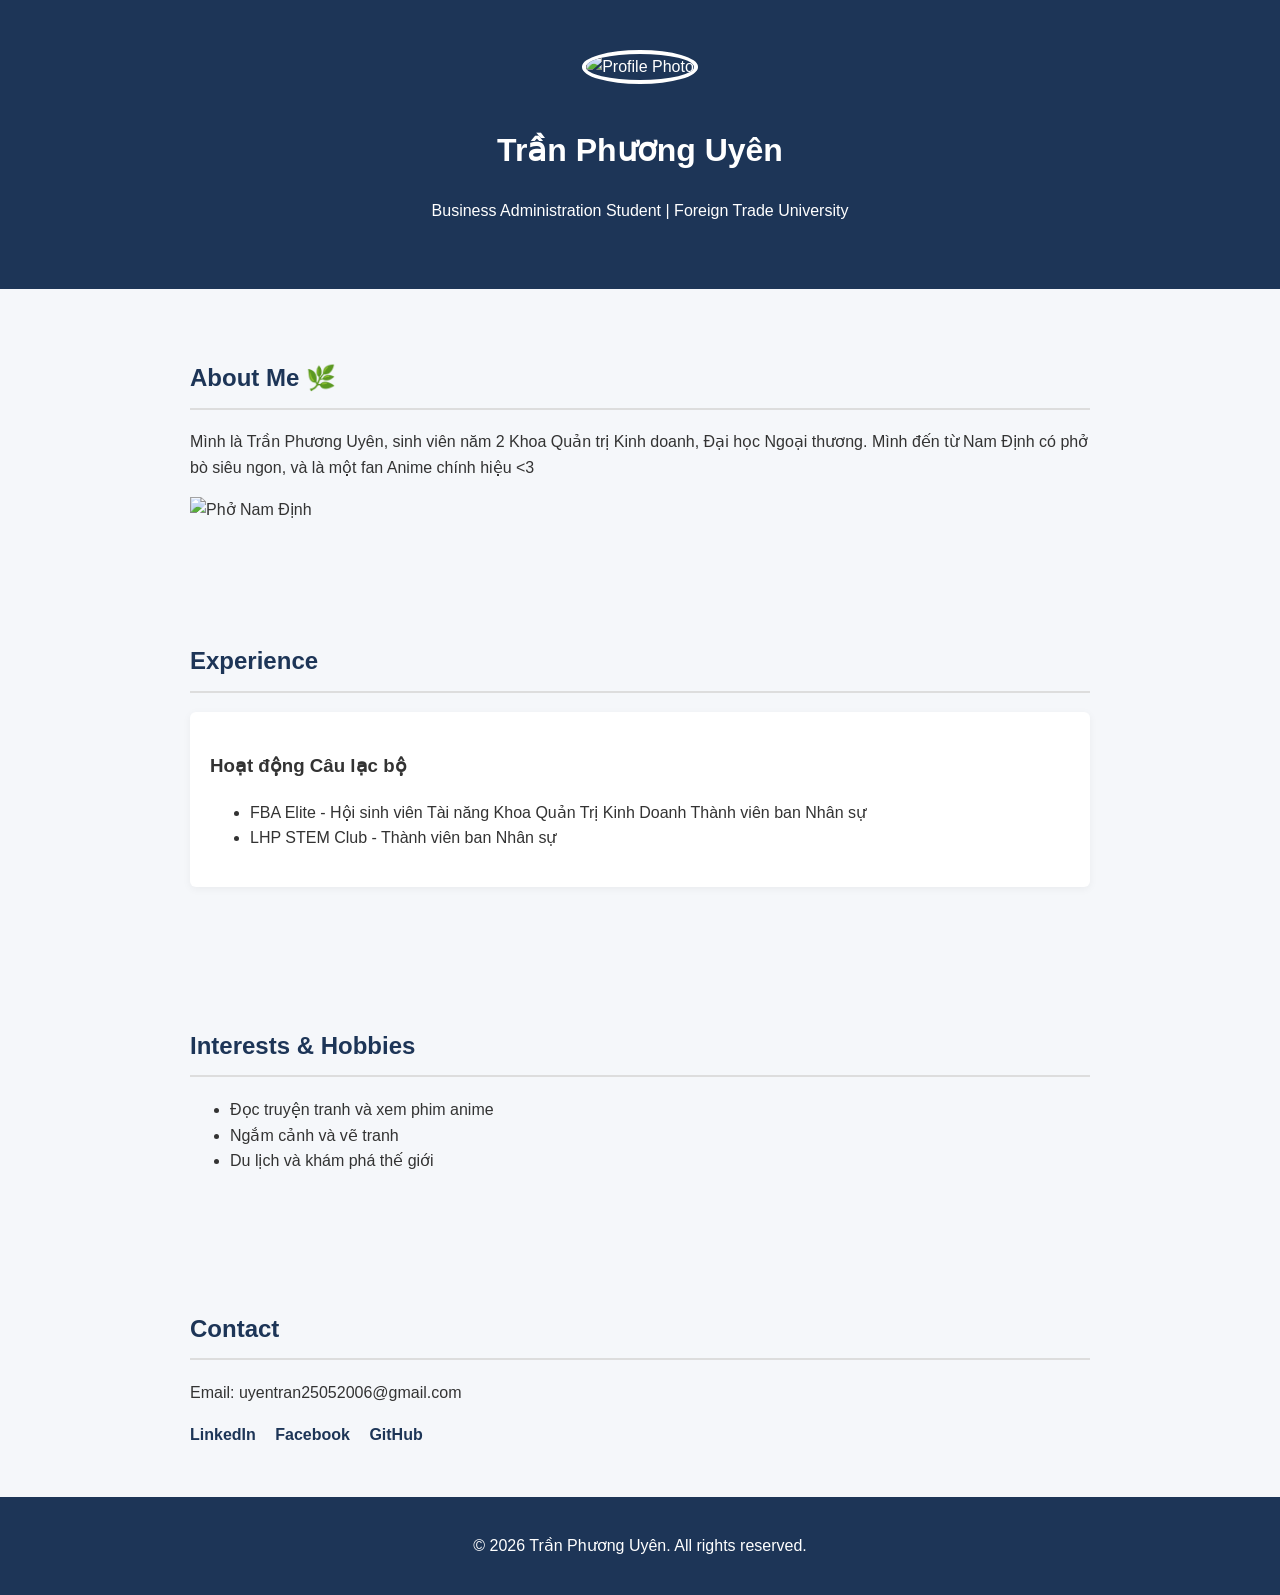
==== index.html @ 5e3e94c4 "Update index.html" ====
<!DOCTYPE html>
<html lang="vi">
<head>
  <meta charset="UTF-8">
  <title> Trần Phương Uyên | Personal Website</title>
  <meta name="viewport" content="width=device-width, initial-scale=1.0">
  <style>
    body {
      margin: 0;
      font-family: Arial, sans-serif;
      background-color: #f5f7fa;
      color: #333;
      line-height: 1.6;
    }

    header {
      background: #1d3557;
      color: white;
      text-align: center;
      padding: 50px 20px;
    }

    header img {
      width: 160px;
      height: 160px;
      border-radius: 50%;
      object-fit: cover;
      margin-bottom: 20px;
      border: 4px solid white;
    }

    section {
      padding: 50px 20px;
      max-width: 900px;
      margin: auto;
    }

    h2 {
      color: #1d3557;
      border-bottom: 2px solid #ddd;
      padding-bottom: 10px;
    }

    .social-links a {
      margin-right: 15px;
      text-decoration: none;
      color: #1d3557;
      font-weight: bold;
    }

    .card {
      background: white;
      padding: 20px;
      margin-bottom: 20px;
      border-radius: 6px;
      box-shadow: 0 2px 8px rgba(0,0,0,0.05);
    }

    footer {
      text-align: center;
      background: #1d3557;
      color: white;
      padding: 20px;
    }
  </style>
</head>

<body>

  <!-- HEADER -->
<header>
  <img src="img/profile.jpg" alt="Profile Photo">
  <h1>Trần Phương Uyên</h1>
  <p>Business Administration Student | Foreign Trade University</p>
</header>

<!-- ABOUT -->
<section id="about">
  <h2>About Me 🌿</h2>

  <div class="about-container">

    <div class="about-text">
      <p>
        Mình là Trần Phương Uyên, sinh viên năm 2 Khoa Quản trị Kinh doanh,
        Đại học Ngoại thương. Mình đến từ Nam Định có phở bò siêu ngon,
        và là một fan Anime chính hiệu <3
      </p>
    </div>

<div class="about-image">
  <img src="img/phonamdinh.jpg" alt="Phở Nam Định">
</div>

  </div>
</section>
  <!-- EXPERIENCE -->
  <section>
    <h2>Experience</h2>

    <div class="card">
      <h3>Hoạt động Câu lạc bộ</h3>
      <ul>
        <li>FBA Elite - Hội sinh viên Tài năng Khoa Quản Trị Kinh Doanh Thành viên ban Nhân sự </li>
        <li>LHP STEM Club - Thành viên ban Nhân sự</li>
      </ul>
    </div>

  </section>

  <!-- HOBBIES -->
  <section>
    <h2>Interests & Hobbies</h2>
    <ul>
      <li>Đọc truyện tranh và xem phim anime</li>
      <li>Ngắm cảnh và vẽ tranh</li>
      <li>Du lịch và khám phá thế giới</li>
    </ul>
  </section>

  <!-- CONTACT -->
  <section>
    <h2>Contact</h2>
    <p>Email: uyentran25052006@gmail.com</p>

    <div class="social-links">
      <a href="#" target="https://www.linkedin.com/in/uyentp?utm_source=share&utm_campaign=share_via&utm_content=profile&utm_medium=ios_app">LinkedIn</a>
      <a href="#" target="https://web.facebook.com/phuong.uyen.550855">Facebook</a>
      <a href="#" target="k632415210119-max/uyentran.github.io">GitHub</a>
    </div>
  </section>

  <!-- FOOTER -->
  <footer>
    <p>© 2026 Trần Phương Uyên. All rights reserved.</p>
  </footer>

</body>
</html>
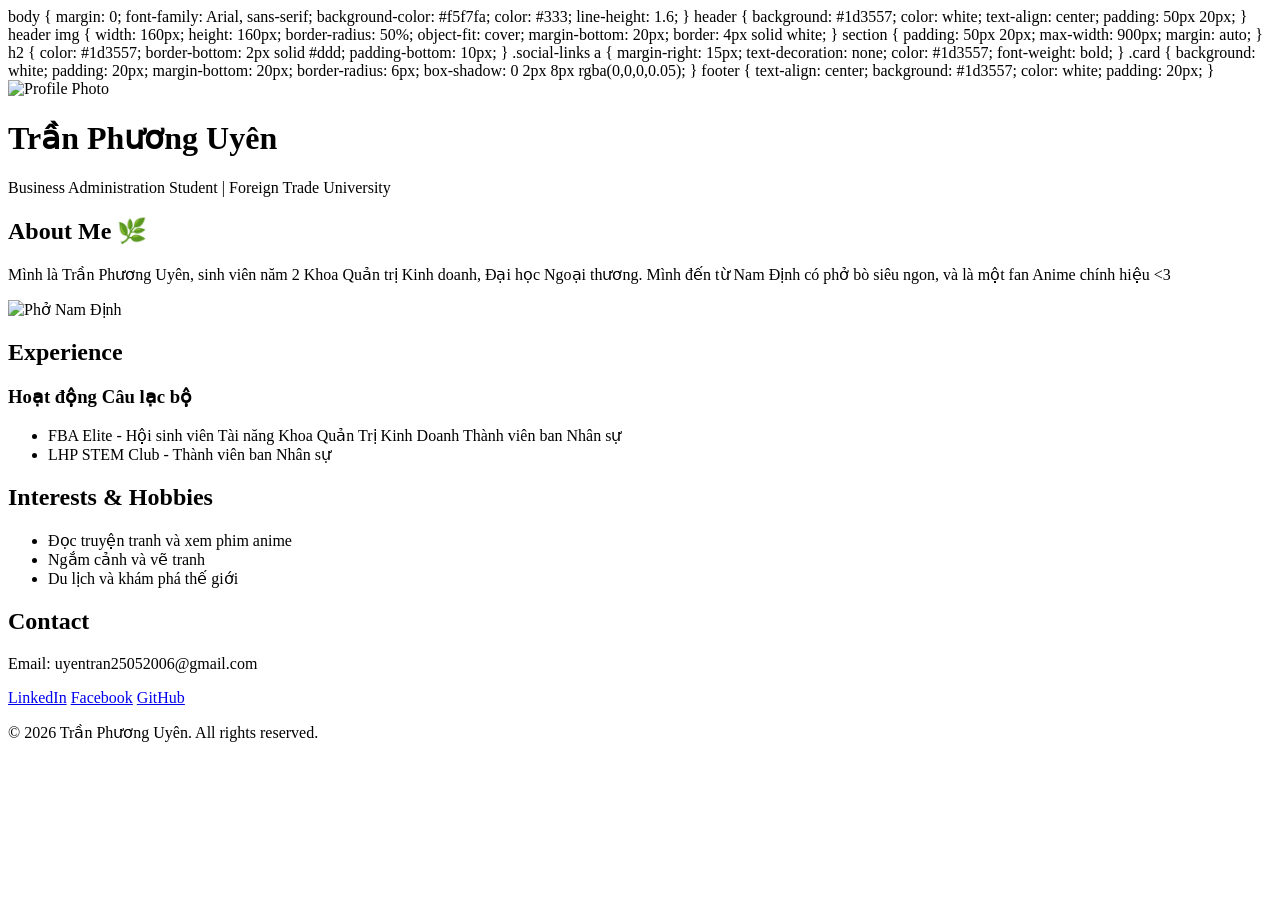
==== commit 2b852e89: "Update index.html" ====
--- a/index.html
+++ b/index.html
@@ -3,8 +3,9 @@
 <head>
   <meta charset="UTF-8">
   <title> Trần Phương Uyên | Personal Website</title>
+    <link rel="stylesheet" href="style.css">
   <meta name="viewport" content="width=device-width, initial-scale=1.0">
-  <style>
+  <style.css>
     body {
       margin: 0;
       font-family: Arial, sans-serif;
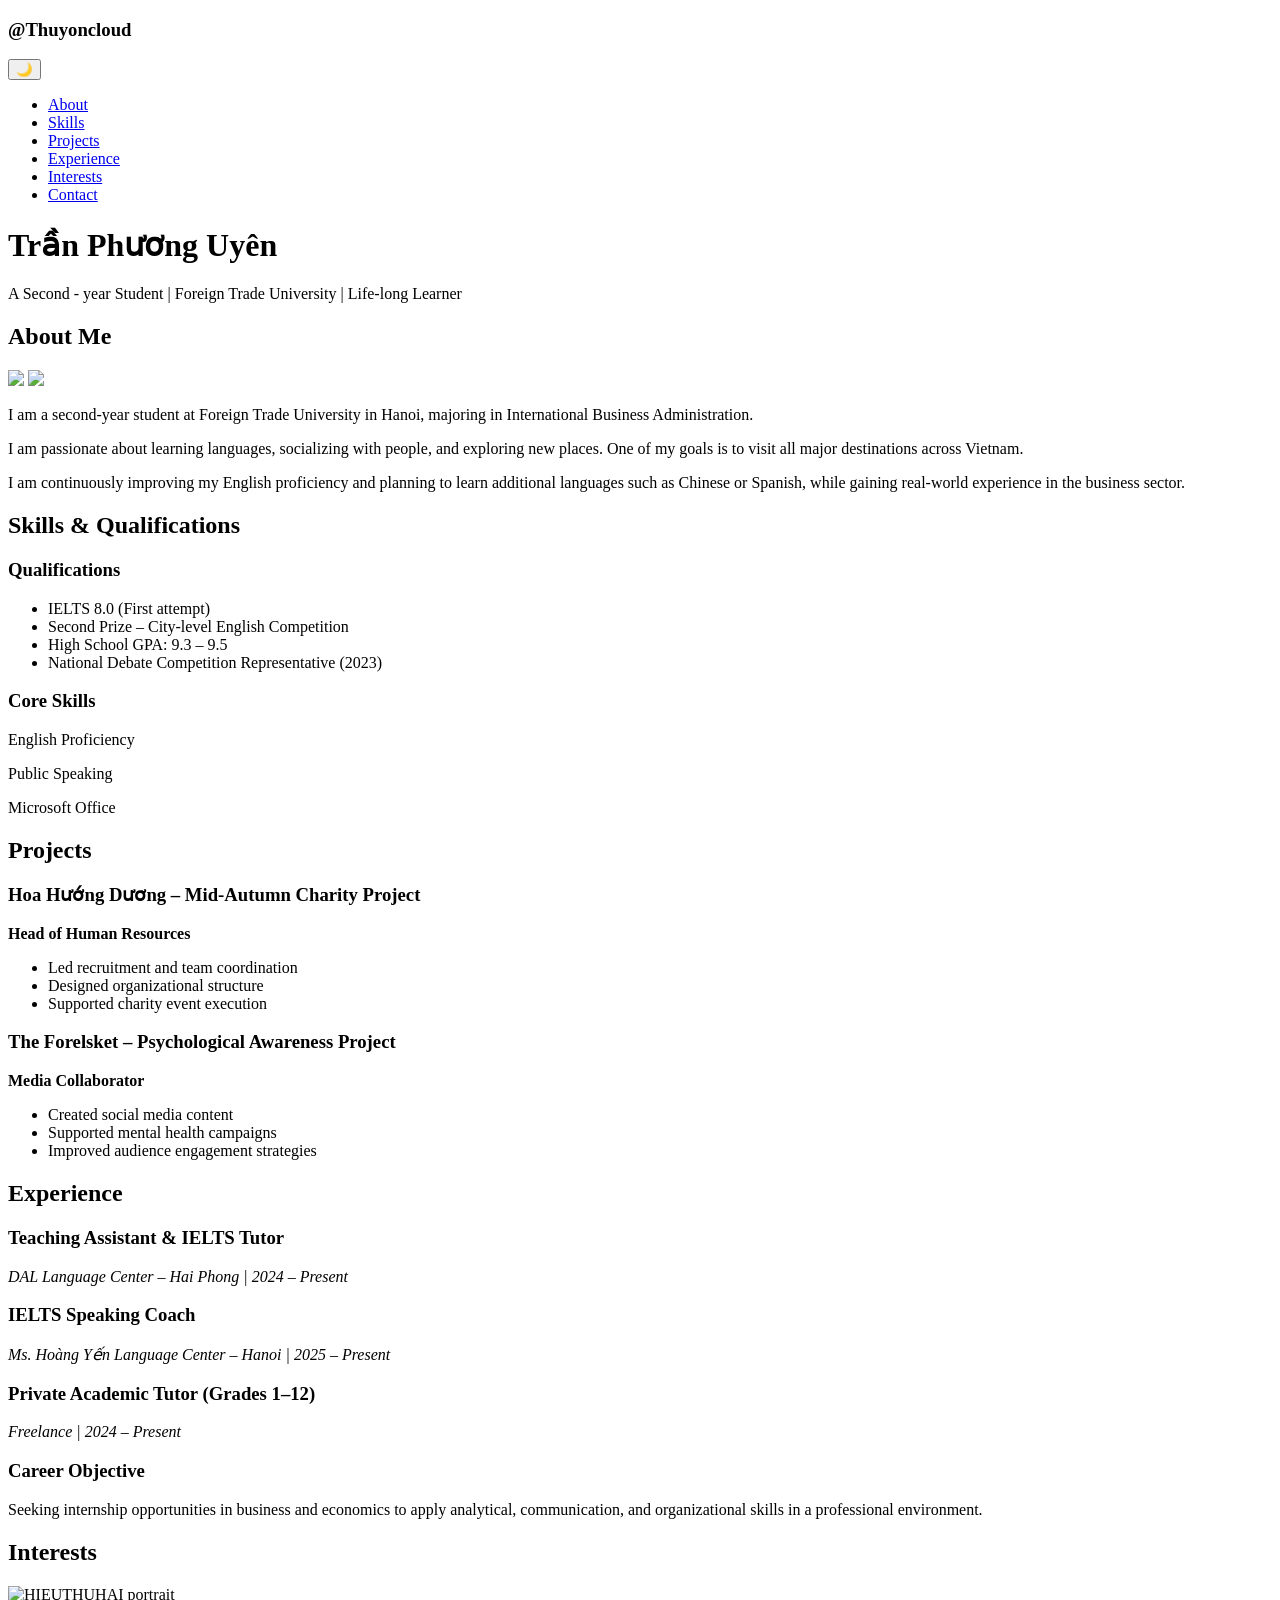
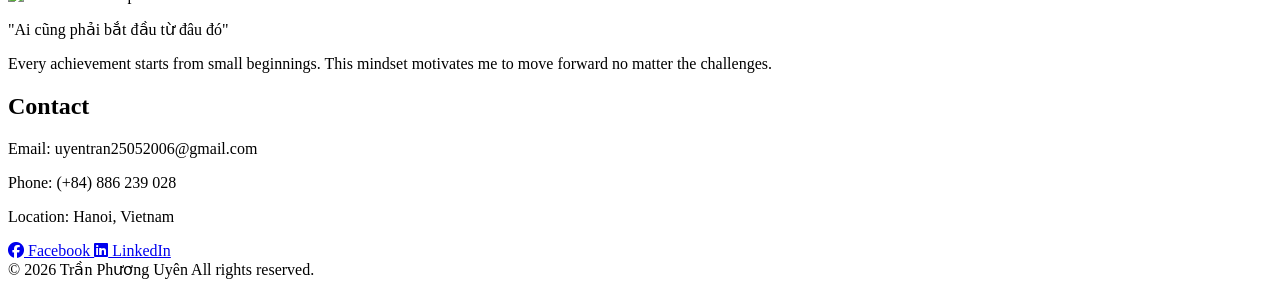
==== commit cb3e7df4: "Update index.html" ====
--- a/index.html
+++ b/index.html
@@ -1,140 +1,261 @@
 <!DOCTYPE html>
-<html lang="vi">
+<html lang="en">
 <head>
   <meta charset="UTF-8">
-  <title> Trần Phương Uyên | Personal Website</title>
-    <link rel="stylesheet" href="style.css">
   <meta name="viewport" content="width=device-width, initial-scale=1.0">
-  <style.css>
-    body {
-      margin: 0;
-      font-family: Arial, sans-serif;
-      background-color: #f5f7fa;
-      color: #333;
-      line-height: 1.6;
-    }
-
-    header {
-      background: #1d3557;
-      color: white;
-      text-align: center;
-      padding: 50px 20px;
-    }
-
-    header img {
-      width: 160px;
-      height: 160px;
-      border-radius: 50%;
-      object-fit: cover;
-      margin-bottom: 20px;
-      border: 4px solid white;
-    }
-
-    section {
-      padding: 50px 20px;
-      max-width: 900px;
-      margin: auto;
-    }
-
-    h2 {
-      color: #1d3557;
-      border-bottom: 2px solid #ddd;
-      padding-bottom: 10px;
-    }
-
-    .social-links a {
-      margin-right: 15px;
-      text-decoration: none;
-      color: #1d3557;
-      font-weight: bold;
-    }
-
-    .card {
-      background: white;
-      padding: 20px;
-      margin-bottom: 20px;
-      border-radius: 6px;
-      box-shadow: 0 2px 8px rgba(0,0,0,0.05);
-    }
-
-    footer {
-      text-align: center;
-      background: #1d3557;
-      color: white;
-      padding: 20px;
-    }
-  </style>
+  <title>Trần Phương Uyên | Portfolio</title>
+  <link rel="stylesheet" href="https://cdnjs.cloudflare.com/ajax/libs/font-awesome/6.5.0/css/all.min.css">
+  <link rel="stylesheet" href="stylesheet.css">
 </head>
-
+<script src="https://cdn.jsdelivr.net/npm/particles.js"></script>
+
+<script>
+particlesJS("particles-js", {
+  particles: {
+    number: { value: 60 },
+    size: { value: 3 },
+    color: { value: "#60a5fa" },
+    line_linked: {
+      enable: true,
+      distance: 150,
+      color: "#93c5fd",
+      opacity: 0.4
+    },
+    move: { speed: 2 }
+  }
+});
+</script>
+  <script>
+window.addEventListener("load", function() {
+  document.getElementById("loader").style.display = "none";
+});
+</script>
 <body>
-
-  <!-- HEADER -->
-<header>
-  <img src="img/profile.jpg" alt="Profile Photo">
+  <div id="progress-bar"></div>
+  <script>
+window.onscroll = function() {
+  let winScroll = document.documentElement.scrollTop;
+  let height = document.documentElement.scrollHeight - document.documentElement.clientHeight;
+  let scrolled = (winScroll / height) * 100;
+  document.getElementById("progress-bar").style.width = scrolled + "%";
+};
+</script>
+<div id="loader">
+  <h2>Loading Portfolio...</h2>
+</div>
+<div id="particles-js"></div>
+<!-- NAVBAR -->
+<nav class="navbar">
+  <div class="nav-container">
+    <h3 class="logo">@Thuyoncloud</h3>
+    <button onclick="toggleDarkMode()" class="dark-btn">🌙</button>
+    <ul class="nav-links">
+      <li><a href="#about">About</a></li>
+      <li><a href="#skills">Skills</a></li>
+      <li><a href="#projects">Projects</a></li>
+      <li><a href="#experience">Experience</a></li>
+      <li><a href="#inspiration">Interests</a></li>
+      <li><a href="#contact">Contact</a></li>
+    </ul>
+  </div>
+</nav>
+
+<!-- HERO SECTION -->
+<header class="hero">
   <h1>Trần Phương Uyên</h1>
-  <p>Business Administration Student | Foreign Trade University</p>
+  <p class="tagline">
+    A Second - year Student | Foreign Trade University | Life-long Learner
+  </p>
 </header>
 
 <!-- ABOUT -->
-<section id="about">
-  <h2>About Me 🌿</h2>
+<section id="about" class="section">
+  <h2>About Me</h2>
 
   <div class="about-container">
+    <div class="about-images">
+      <img src="zipnerf/img/thuy2.jpg" class="profile-img">
+      <img src="zipnerf/img/thuy1.jpg" class="profile-img">
+    </div>
 
     <div class="about-text">
       <p>
-        Mình là Trần Phương Uyên, sinh viên năm 2 Khoa Quản trị Kinh doanh,
-        Đại học Ngoại thương. Mình đến từ Nam Định có phở bò siêu ngon,
-        và là một fan Anime chính hiệu <3
-      </p>
-    </div>
-
-<div class="about-image">
-  <img src="img/phonamdinh.jpg" alt="Phở Nam Định">
+        I am a second-year student at Foreign Trade University in Hanoi,
+        majoring in International Business Administration.
+      </p>
+
+      <p>
+        I am passionate about learning languages, socializing with people,
+        and exploring new places. One of my goals is to visit all major
+        destinations across Vietnam.
+      </p>
+
+      <p>
+        I am continuously improving my English proficiency and planning
+        to learn additional languages such as Chinese or Spanish, while
+        gaining real-world experience in the business sector.
+      </p>
+    </div>
+
+  </div>
+</section>
+
+<!-- SKILLS -->
+<section id="skills" class="section">
+  <h2>Skills & Qualifications</h2>
+
+  <div class="grid-2">
+    <div>
+      <h3>Qualifications</h3>
+      <ul>
+        <li>IELTS 8.0 (First attempt)</li>
+        <li>Second Prize – City-level English Competition</li>
+        <li>High School GPA: 9.3 – 9.5</li>
+        <li>National Debate Competition Representative (2023)</li>
+      </ul>
+    </div>
+
+    <div>
+  <h3>Core Skills</h3>
+
+  <div class="skill">
+    <p>English Proficiency</p>
+    <div class="skill-bar">
+      <div class="skill-progress" style="width: 95%"></div>
+    </div>
+  </div>
+
+  <div class="skill">
+    <p>Public Speaking</p>
+    <div class="skill-bar">
+      <div class="skill-progress" style="width: 90%"></div>
+    </div>
+  </div>
+
+  <div class="skill">
+    <p>Microsoft Office</p>
+    <div class="skill-bar">
+      <div class="skill-progress" style="width: 85%"></div>
+    </div>
+  </div>
+
 </div>
-
-  </div>
-</section>
-  <!-- EXPERIENCE -->
-  <section>
-    <h2>Experience</h2>
-
-    <div class="card">
-      <h3>Hoạt động Câu lạc bộ</h3>
-      <ul>
-        <li>FBA Elite - Hội sinh viên Tài năng Khoa Quản Trị Kinh Doanh Thành viên ban Nhân sự </li>
-        <li>LHP STEM Club - Thành viên ban Nhân sự</li>
-      </ul>
-    </div>
-
-  </section>
-
-  <!-- HOBBIES -->
-  <section>
-    <h2>Interests & Hobbies</h2>
+</section>
+
+<!-- PROJECTS -->
+<section id="projects" class="section">
+  <h2>Projects</h2>
+
+  <div class="card">
+    <h3>Hoa Hướng Dương – Mid-Autumn Charity Project</h3>
+    <p><strong>Head of Human Resources</strong></p>
     <ul>
-      <li>Đọc truyện tranh và xem phim anime</li>
-      <li>Ngắm cảnh và vẽ tranh</li>
-      <li>Du lịch và khám phá thế giới</li>
+      <li>Led recruitment and team coordination</li>
+      <li>Designed organizational structure</li>
+      <li>Supported charity event execution</li>
     </ul>
-  </section>
-
-  <!-- CONTACT -->
-  <section>
-    <h2>Contact</h2>
-    <p>Email: uyentran25052006@gmail.com</p>
-
-    <div class="social-links">
-      <a href="#" target="https://www.linkedin.com/in/uyentp?utm_source=share&utm_campaign=share_via&utm_content=profile&utm_medium=ios_app">LinkedIn</a>
-      <a href="#" target="https://web.facebook.com/phuong.uyen.550855">Facebook</a>
-      <a href="#" target="k632415210119-max/uyentran.github.io">GitHub</a>
-    </div>
-  </section>
-
-  <!-- FOOTER -->
-  <footer>
-    <p>© 2026 Trần Phương Uyên. All rights reserved.</p>
-  </footer>
-
+  </div>
+
+  <div class="card">
+    <h3>The Forelsket – Psychological Awareness Project</h3>
+    <p><strong>Media Collaborator</strong></p>
+    <ul>
+      <li>Created social media content</li>
+      <li>Supported mental health campaigns</li>
+      <li>Improved audience engagement strategies</li>
+    </ul>
+  </div>
+</section>
+
+<!-- EXPERIENCE -->
+<section id="experience" class="section">
+  <h2>Experience</h2>
+
+  <div class="card">
+    <h3>Teaching Assistant & IELTS Tutor</h3>
+    <p><em>DAL Language Center – Hai Phong | 2024 – Present</em></p>
+  </div>
+
+  <div class="card">
+    <h3>IELTS Speaking Coach</h3>
+    <p><em>Ms. Hoàng Yến Language Center – Hanoi | 2025 – Present</em></p>
+  </div>
+
+  <div class="card">
+    <h3>Private Academic Tutor (Grades 1–12)</h3>
+    <p><em>Freelance | 2024 – Present</em></p>
+  </div>
+
+  <div class="career-box">
+    <h3>Career Objective</h3>
+    <p>
+      Seeking internship opportunities in business and economics to apply
+      analytical, communication, and organizational skills in a professional environment.
+    </p>
+  </div>
+</section>
+
+<!-- INTERESTS -->
+<section id="inspiration" class="section">
+  <h2>Interests</h2>
+
+  <div class="inspiration-container">
+    <img src="zipnerf/img/hieuthuhai.jpg" alt="HIEUTHUHAI portrait">
+
+    <div class="quote">
+      <p class="big-quote typing">
+        "Ai cũng phải bắt đầu từ đâu đó"
+      </p>
+      <p class="quote-meaning">
+        Every achievement starts from small beginnings.
+        This mindset motivates me to move forward no matter the challenges.
+      </p>
+    </div>
+  </div>
+</section>
+
+<!-- CONTACT -->
+<section id="contact" class="section">
+  <h2>Contact</h2>
+
+  <p>Email: uyentran25052006@gmail.com</p>
+  <p>Phone: (+84) 886 239 028</p>
+  <p>Location: Hanoi, Vietnam</p>
+
+ <div class="social-links">
+  <a href="https://web.facebook.com/phuong.uyen.550855/" target="_blank">
+    <i class="fab fa-facebook"></i>
+    Facebook
+  </a>
+
+  <a href="https://www.linkedin.com/in/uyentp?utm_source=share&utm_campaign=share_via&utm_content=profile&utm_medium=ios_app/" target="_blank">
+    <i class="fab fa-linkedin"></i>
+    LinkedIn
+  </a>
+</div>
+</section>
+
+<footer>
+  © 2026 Trần Phương Uyên All rights reserved.
+</footer>
+<script>
+// SCROLL REVEAL
+const sections = document.querySelectorAll(".section");
+
+window.addEventListener("scroll", () => {
+  sections.forEach(section => {
+    const sectionTop = section.getBoundingClientRect().top;
+    if (sectionTop < window.innerHeight - 100) {
+      section.classList.add("show");
+    }
+  });
+});
+
+// DARK MODE TOGGLE
+function toggleDarkMode() {
+  document.body.classList.toggle("dark");
+}
+</script>
 </body>
 </html>
+
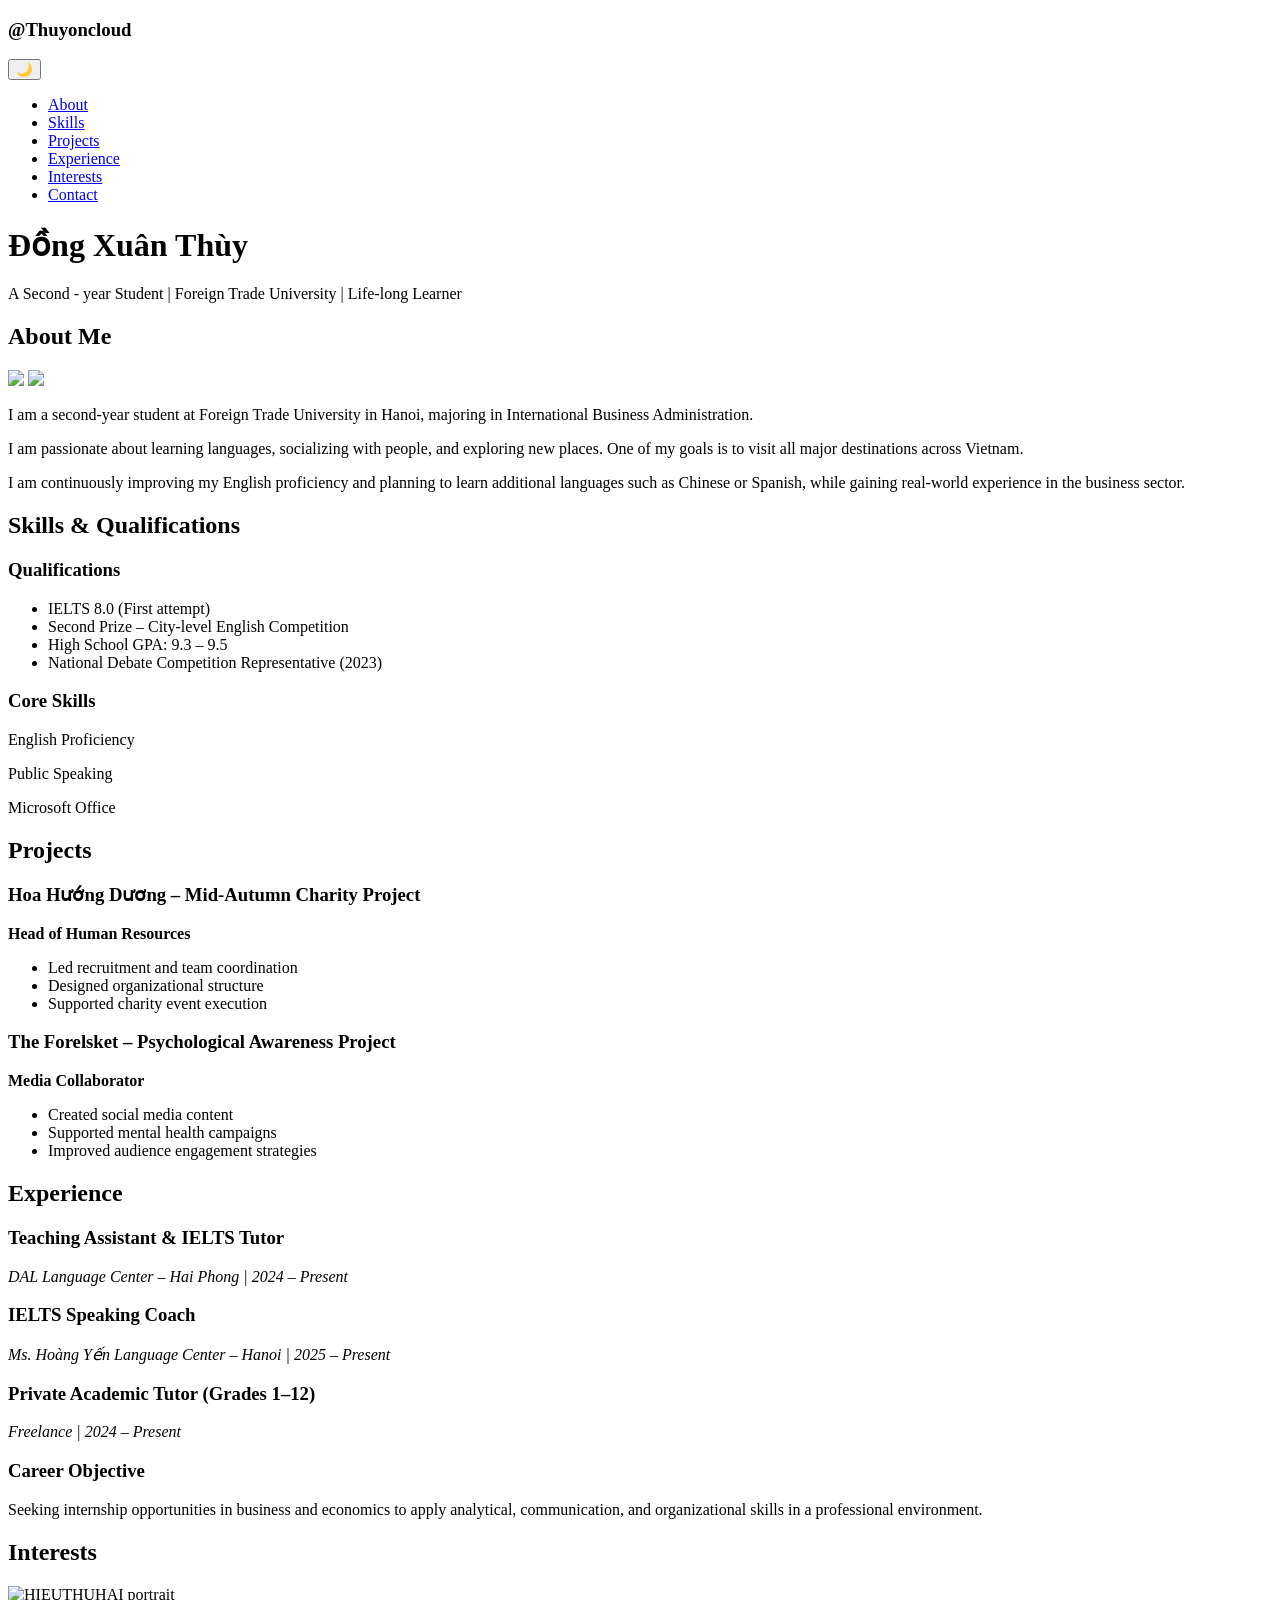
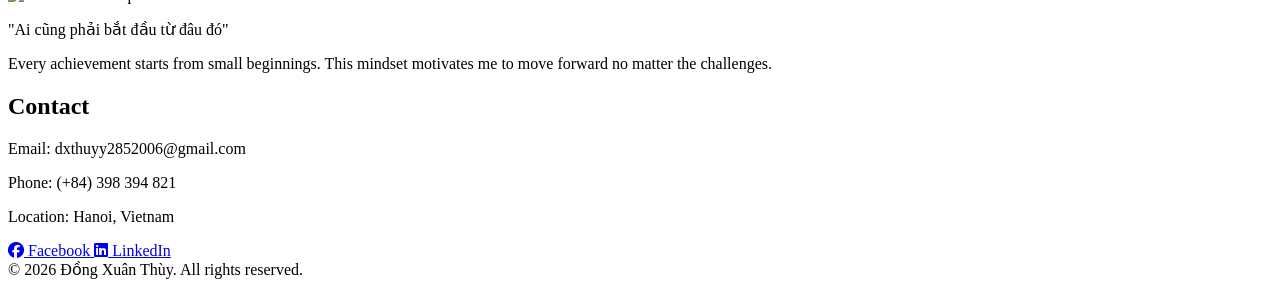
==== commit d7e8d4ee: "Update index.html" ====
--- a/index.html
+++ b/index.html
@@ -3,7 +3,7 @@
 <head>
   <meta charset="UTF-8">
   <meta name="viewport" content="width=device-width, initial-scale=1.0">
-  <title>Trần Phương Uyên | Portfolio</title>
+  <title>Đồng Xuân Thùy | Portfolio</title>
   <link rel="stylesheet" href="https://cdnjs.cloudflare.com/ajax/libs/font-awesome/6.5.0/css/all.min.css">
   <link rel="stylesheet" href="stylesheet.css">
 </head>
@@ -62,7 +62,7 @@
 
 <!-- HERO SECTION -->
 <header class="hero">
-  <h1>Trần Phương Uyên</h1>
+  <h1>Đồng Xuân Thùy</h1>
   <p class="tagline">
     A Second - year Student | Foreign Trade University | Life-long Learner
   </p>
@@ -218,17 +218,17 @@
 <section id="contact" class="section">
   <h2>Contact</h2>
 
-  <p>Email: uyentran25052006@gmail.com</p>
-  <p>Phone: (+84) 886 239 028</p>
+  <p>Email: dxthuyy2852006@gmail.com</p>
+  <p>Phone: (+84) 398 394 821</p>
   <p>Location: Hanoi, Vietnam</p>
 
  <div class="social-links">
-  <a href="https://web.facebook.com/phuong.uyen.550855/" target="_blank">
+  <a href="https://www.facebook.com/xuanthuy2006/" target="_blank">
     <i class="fab fa-facebook"></i>
     Facebook
   </a>
 
-  <a href="https://www.linkedin.com/in/uyentp?utm_source=share&utm_campaign=share_via&utm_content=profile&utm_medium=ios_app/" target="_blank">
+  <a href="https://www.linkedin.com/in/xuan-thuy-755398354/" target="_blank">
     <i class="fab fa-linkedin"></i>
     LinkedIn
   </a>
@@ -236,7 +236,7 @@
 </section>
 
 <footer>
-  © 2026 Trần Phương Uyên All rights reserved.
+  © 2026 Đồng Xuân Thùy. All rights reserved.
 </footer>
 <script>
 // SCROLL REVEAL
@@ -258,4 +258,3 @@
 </script>
 </body>
 </html>
-
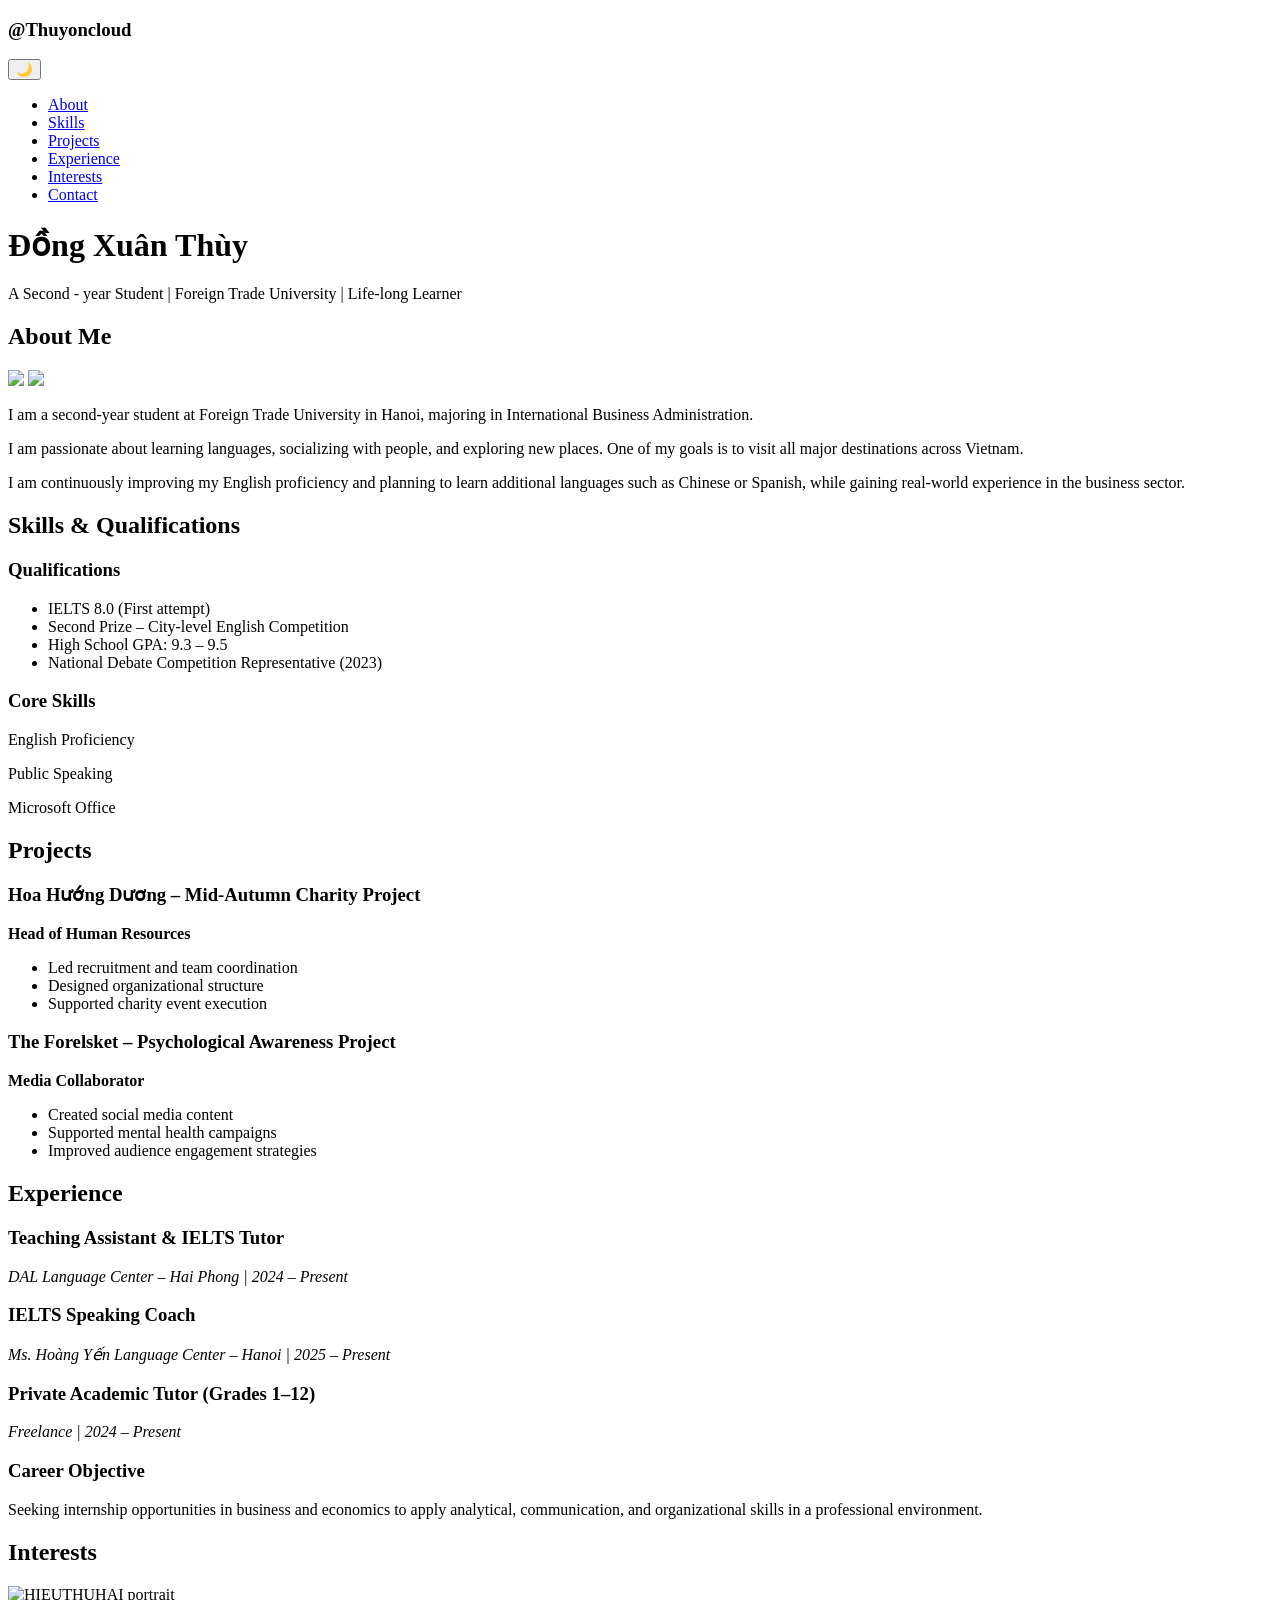
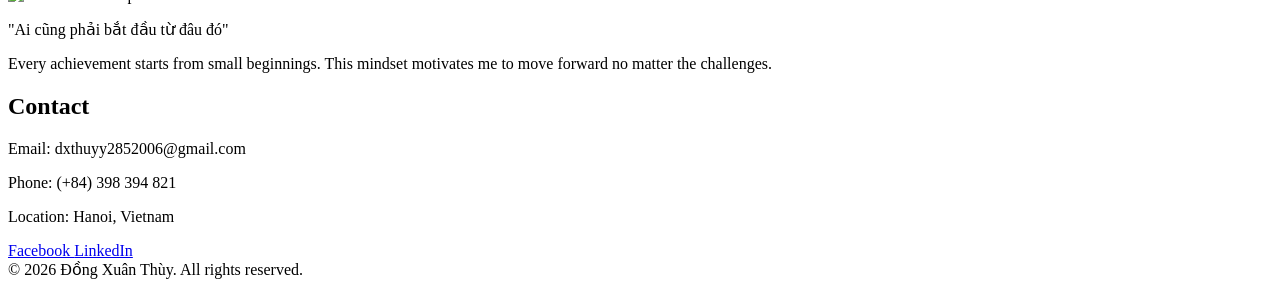
==== commit 7c2058da: "Update index.html" ====
--- a/index.html
+++ b/index.html
@@ -3,9 +3,9 @@
 <head>
   <meta charset="UTF-8">
   <meta name="viewport" content="width=device-width, initial-scale=1.0">
-  <title>Đồng Xuân Thùy | Portfolio</title>
-  <link rel="stylesheet" href="https://cdnjs.cloudflare.com/ajax/libs/font-awesome/6.5.0/css/all.min.css">
-  <link rel="stylesheet" href="stylesheet.css">
+  <title>Trần Phương Uyên | Portfolio</title>
+  <link rel="style.css" href="https://cdnjs.cloudflare.com/ajax/libs/font-awesome/6.5.0/css/all.min.css">
+  <link rel="style.css" href="style.css">
 </head>
 <script src="https://cdn.jsdelivr.net/npm/particles.js"></script>
 
